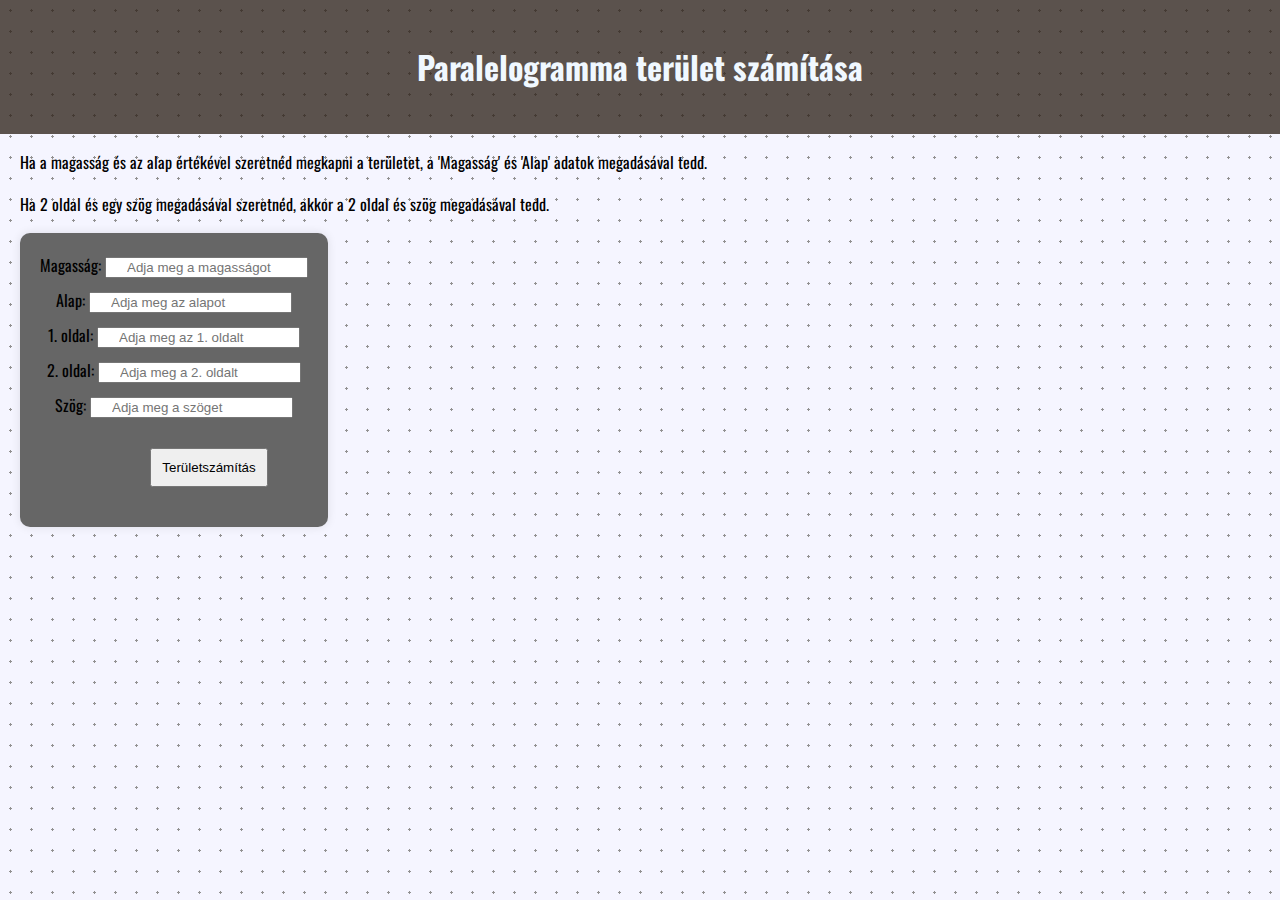
==== calc.html @ 5c4b57ba "második" ====
<!DOCTYPE html>
<html lang="hun">
<head>
    <meta charset="UTF-8">
    <meta name="viewport" content="width=device-width, initial-scale=1.0">
    
    <link rel="stylesheet" href="calc.css">
    <title>Paralelogramma terület számítása</title>
    
</head>
<body>  
    <header>
        <h1>Paralelogramma terület számítása</h1>
    </header>
    
    <p>
        Ha a magasság és az alap értékével szeretnéd megkapni a területet, a 'Magasság' és 'Alap' adatok megadásával tedd.
    </p>
    <p>
        Ha 2 oldal és egy szög megadásával szeretnéd, akkor a 2 oldal és szög megadásával tedd.
    </p>

    <div class="calculator-container">
    <label for="height">Magasság:</label>
    <input type="number" id="height" placeholder="Adja meg a magasságot">
    <br>

    <label for="base">Alap:</label>
    <input type="number" id="base" placeholder="Adja meg az alapot">
    <br>

    <label for="side1">1. oldal:</label>
    <input type="number" id="side1" placeholder="Adja meg az 1. oldalt">
    <br>

    <label for="side2">2. oldal:</label>
    <input type="number" id="side2" placeholder="Adja meg a 2. oldalt">
    <br>

    <label for="angle">Szög:</label>
    <input type="number" id="angle" placeholder="Adja meg a szöget">
    <br>

    <button onclick="calculateArea()">Területszámítás</button>
    <div id="output"></div>
</div>
    <script>
        function calculateArea() {
            var height = parseInt(document.getElementById("height").value);
            var base = parseInt(document.getElementById("base").value);
            var side1 = parseInt(document.getElementById("side1").value);
            var side2 = parseInt(document.getElementById("side2").value);
            var angle = parseInt(document.getElementById("angle").value);

            if (!isNaN(height) && !isNaN(base)) {
                // Method 1: Calculate area using height and base
                var area = calculateParallelogramArea(height, base);
                displayOutput("A paralelogramm területe: " + area);
            } else if (!isNaN(side1) && !isNaN(side2) && !isNaN(angle)) {
                // Method 2: Calculate area using side lengths and angle
                var area = calculateParallelogramArea(undefined, undefined, side1, side2, angle);
                displayOutput("A paralelogramma területe: " + area);
            } else {
                displayOutput("Nem megfelelő input! Kérlek, add meg a szükséges adatokat.");
            }
        }

        function calculateParallelogramArea(height, base, side1, side2, angle) {
            if (!isNaN(height) && !isNaN(base)) {
                // Method 1: Calculate area using height and base
                return height * base;
            } else if (!isNaN(side1) && !isNaN(side2) && !isNaN(angle)) {
                // Method 2: Calculate area using side lengths and angle
                var radians = (angle * Math.PI) / 180;
                return side1 * side2 * Math.sin(radians);
            } else {
                // Invalid input
                return "Nem megfelelő input! Kérlek, add meg a szükséges adatokat.";
            }
        }

        function displayOutput(message) {
            var outputElement = document.getElementById("output");
            outputElement.innerHTML = message;
        }
    </script>
</body>
</html>
---- calc.css ----
@import url('https://fonts.googleapis.com/css?family=Oswald');

body {
    font-family: 'Oswald', sans-serif;
    line-height: 1.6;
    margin: 0;
    padding: 0;
    background-color: #dcdcdcdd;

    background-color: #f5f5ff;
    opacity: 1;
    background-image: radial-gradient(#929191 1.05px, #f5f5ff 1.05px);
    background-size: 21px 21px;

}

header {
    background-color:#2c2018c4;
    color: aliceblue;
    padding: 20px;
    text-align: center;
}
main {
    padding: 20px;
    padding-left: 20px;
}

p {
    margin-left: 20px
}

.calculator-container {
    background-color: #666666; /* Set your desired background color */
    padding: 20px;
    border-radius: 10px; /* Optional: add border-radius for rounded corners */
    box-shadow: 0 0 10px rgba(0, 0, 0, 0.1); /* Optional: add box-shadow for a subtle shadow effect */
    display: inline-block; /* Optional: adjust display property for inline block styling */
    margin-left: 20px;
    text-align: center;
    
}

input {
    margin-bottom: 10px;
    padding-left: 20px;
}

button {
    padding: 10px;
    cursor: pointer;
    margin-left: 70px;
    margin-top: 20px;
}

#output {
    margin-top: 20px;
    padding-left: 20px;
}
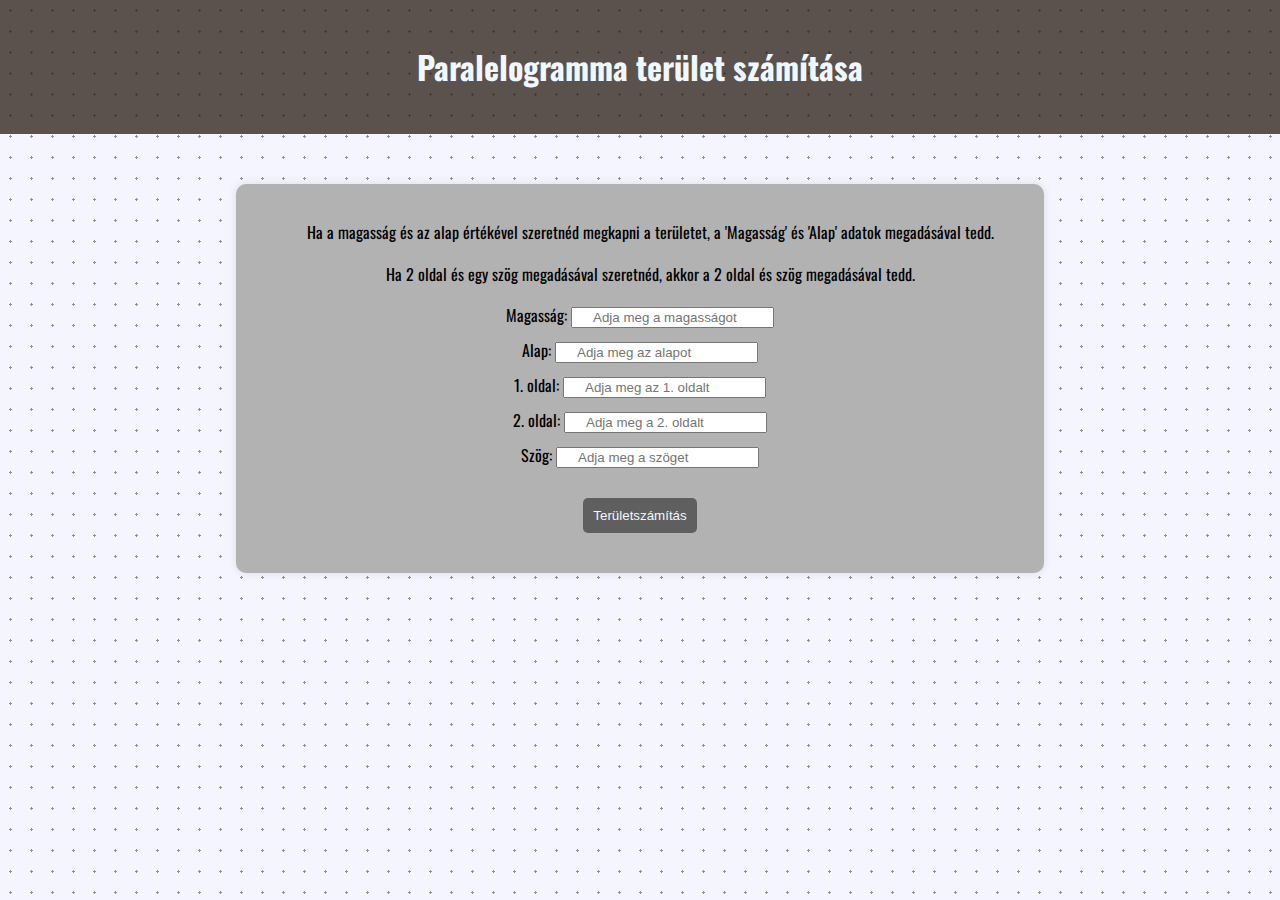
==== commit fb755b49: "harmadik, apró módosítások, remélem" ====
--- a/calc.html
+++ b/calc.html
@@ -13,14 +13,16 @@
         <h1>Paralelogramma terület számítása</h1>
     </header>
     
-    <p>
-        Ha a magasság és az alap értékével szeretnéd megkapni a területet, a 'Magasság' és 'Alap' adatok megadásával tedd.
-    </p>
-    <p>
-        Ha 2 oldal és egy szög megadásával szeretnéd, akkor a 2 oldal és szög megadásával tedd.
-    </p>
+
 
     <div class="calculator-container">
+
+        <p>
+            Ha a magasság és az alap értékével szeretnéd megkapni a területet, a 'Magasság' és 'Alap' adatok megadásával tedd.
+        </p>
+        <p>
+            Ha 2 oldal és egy szög megadásával szeretnéd, akkor a 2 oldal és szög megadásával tedd.
+        </p>
     <label for="height">Magasság:</label>
     <input type="number" id="height" placeholder="Adja meg a magasságot">
     <br>
--- a/calc.css
+++ b/calc.css
@@ -30,26 +30,33 @@
 }
 
 .calculator-container {
-    background-color: #666666; /* Set your desired background color */
+    background-color: #b2b2b2; 
     padding: 20px;
-    border-radius: 10px; /* Optional: add border-radius for rounded corners */
-    box-shadow: 0 0 10px rgba(0, 0, 0, 0.1); /* Optional: add box-shadow for a subtle shadow effect */
-    display: inline-block; /* Optional: adjust display property for inline block styling */
-    margin-left: 20px;
+    border-radius: 10px; 
+    box-shadow: 0 0 10px rgba(0, 0, 0, 0.1); 
+    width: 60%;
+    margin: 50px auto;  
     text-align: center;
     
 }
 
 input {
     margin-bottom: 10px;
+    margin-left:auto;
+    margin-right: auto;
     padding-left: 20px;
 }
 
 button {
     padding: 10px;
     cursor: pointer;
-    margin-left: 70px;
+    margin-left: auto;
+    margin-right: auto;
     margin-top: 20px;
+    border: none;
+    border-radius: 5px ;
+    background-color: #5f5f5f;
+    color: aliceblue;
 }
 
 #output {
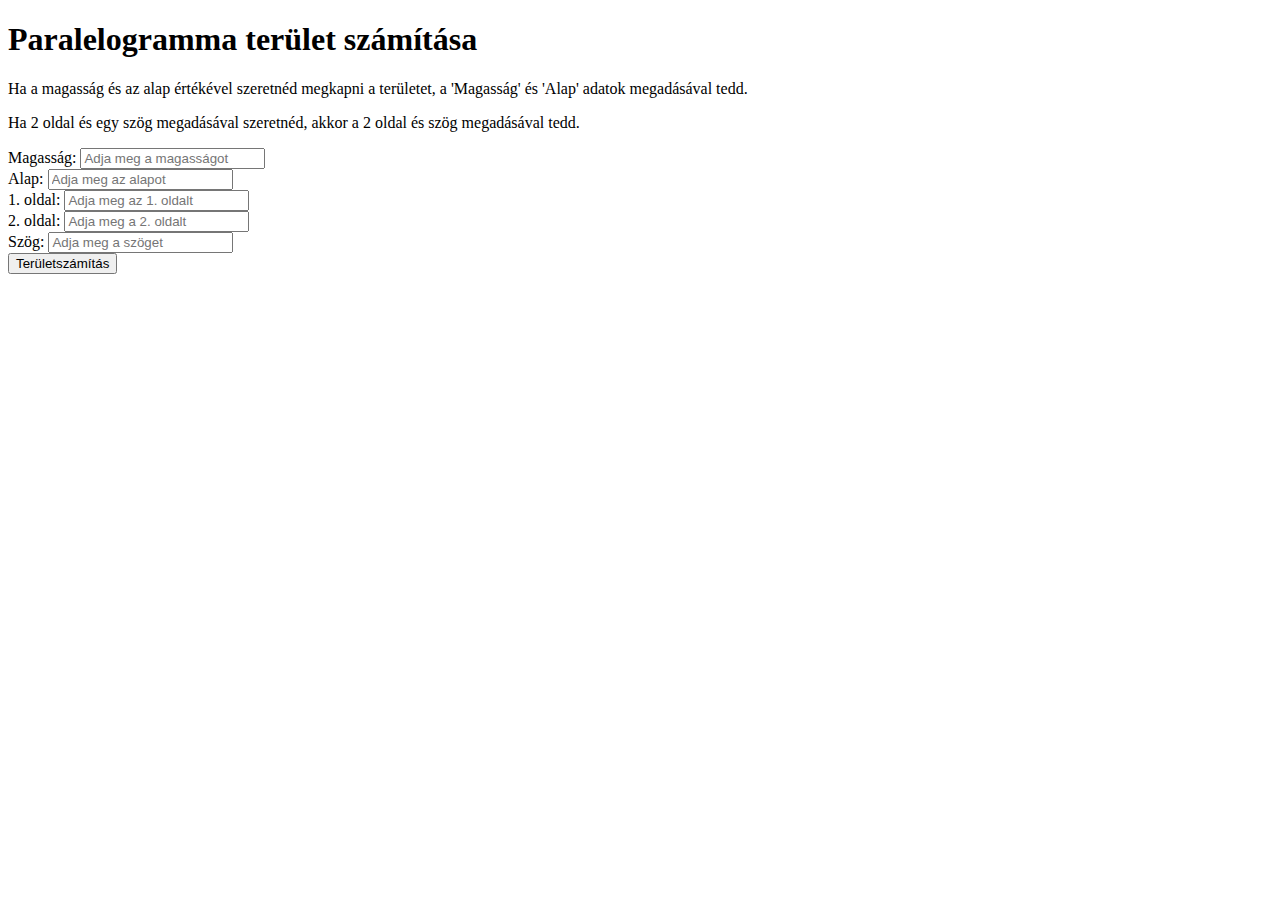
==== commit da22efb7: "Update calc.html" ====
--- a/calc.html
+++ b/calc.html
@@ -4,7 +4,7 @@
     <meta charset="UTF-8">
     <meta name="viewport" content="width=device-width, initial-scale=1.0">
     
-    <link rel="stylesheet" href="calc.css">
+    <link rel="stylesheet" href="js/calc.css">
     <title>Paralelogramma terület számítása</title>
     
 </head>
@@ -46,45 +46,7 @@
     <button onclick="calculateArea()">Területszámítás</button>
     <div id="output"></div>
 </div>
-    <script>
-        function calculateArea() {
-            var height = parseInt(document.getElementById("height").value);
-            var base = parseInt(document.getElementById("base").value);
-            var side1 = parseInt(document.getElementById("side1").value);
-            var side2 = parseInt(document.getElementById("side2").value);
-            var angle = parseInt(document.getElementById("angle").value);
-
-            if (!isNaN(height) && !isNaN(base)) {
-                // Method 1: Calculate area using height and base
-                var area = calculateParallelogramArea(height, base);
-                displayOutput("A paralelogramm területe: " + area);
-            } else if (!isNaN(side1) && !isNaN(side2) && !isNaN(angle)) {
-                // Method 2: Calculate area using side lengths and angle
-                var area = calculateParallelogramArea(undefined, undefined, side1, side2, angle);
-                displayOutput("A paralelogramma területe: " + area);
-            } else {
-                displayOutput("Nem megfelelő input! Kérlek, add meg a szükséges adatokat.");
-            }
-        }
-
-        function calculateParallelogramArea(height, base, side1, side2, angle) {
-            if (!isNaN(height) && !isNaN(base)) {
-                // Method 1: Calculate area using height and base
-                return height * base;
-            } else if (!isNaN(side1) && !isNaN(side2) && !isNaN(angle)) {
-                // Method 2: Calculate area using side lengths and angle
-                var radians = (angle * Math.PI) / 180;
-                return side1 * side2 * Math.sin(radians);
-            } else {
-                // Invalid input
-                return "Nem megfelelő input! Kérlek, add meg a szükséges adatokat.";
-            }
-        }
-
-        function displayOutput(message) {
-            var outputElement = document.getElementById("output");
-            outputElement.innerHTML = message;
-        }
+    <script src="calc.js"></script>
     </script>
 </body>
-</html>+</html>
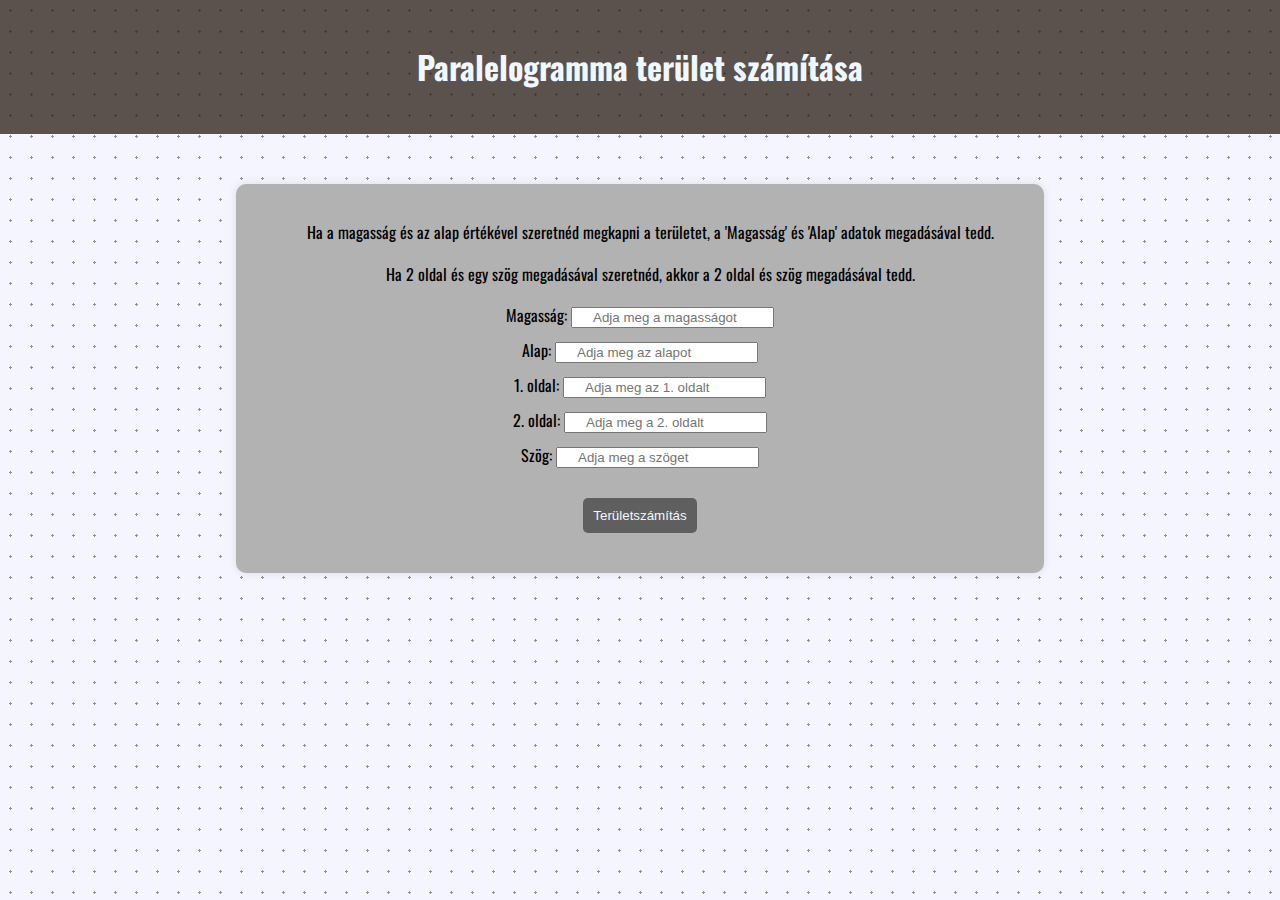
==== commit 426c83ad: "Update calc.html" ====
--- a/calc.html
+++ b/calc.html
@@ -4,7 +4,7 @@
     <meta charset="UTF-8">
     <meta name="viewport" content="width=device-width, initial-scale=1.0">
     
-    <link rel="stylesheet" href="js/calc.css">
+    <link rel="stylesheet" href="./css/calc.css">
     <title>Paralelogramma terület számítása</title>
     
 </head>
--- a/css/calc.css
+++ b/css/calc.css
@@ -0,0 +1,65 @@
+@import url('https://fonts.googleapis.com/css?family=Oswald');
+
+body {
+    font-family: 'Oswald', sans-serif;
+    line-height: 1.6;
+    margin: 0;
+    padding: 0;
+    background-color: #dcdcdcdd;
+
+    background-color: #f5f5ff;
+    opacity: 1;
+    background-image: radial-gradient(#929191 1.05px, #f5f5ff 1.05px);
+    background-size: 21px 21px;
+
+}
+
+header {
+    background-color:#2c2018c4;
+    color: aliceblue;
+    padding: 20px;
+    text-align: center;
+}
+main {
+    padding: 20px;
+    padding-left: 20px;
+}
+
+p {
+    margin-left: 20px
+}
+
+.calculator-container {
+    background-color: #b2b2b2; 
+    padding: 20px;
+    border-radius: 10px; 
+    box-shadow: 0 0 10px rgba(0, 0, 0, 0.1); 
+    width: 60%;
+    margin: 50px auto;  
+    text-align: center;
+    
+}
+
+input {
+    margin-bottom: 10px;
+    margin-left:auto;
+    margin-right: auto;
+    padding-left: 20px;
+}
+
+button {
+    padding: 10px;
+    cursor: pointer;
+    margin-left: auto;
+    margin-right: auto;
+    margin-top: 20px;
+    border: none;
+    border-radius: 5px ;
+    background-color: #5f5f5f;
+    color: aliceblue;
+}
+
+#output {
+    margin-top: 20px;
+    padding-left: 20px;
+}
